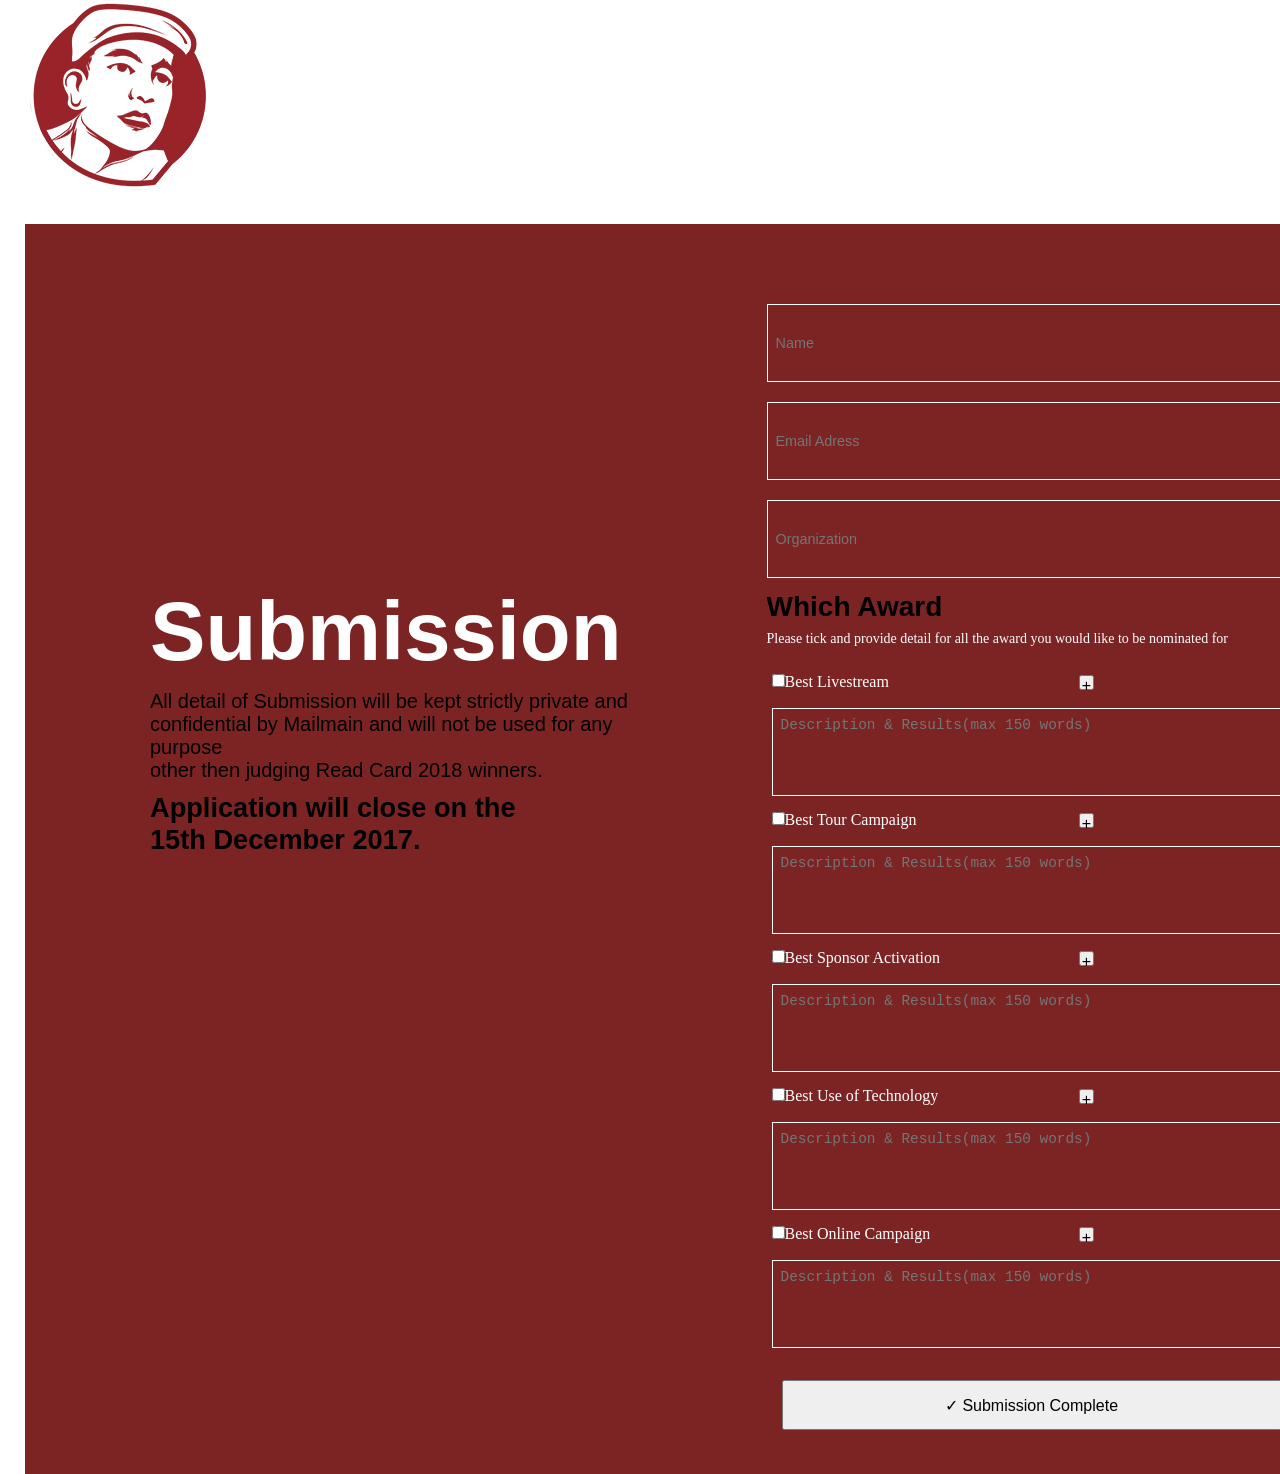
==== Index.html @ 2e70064a "Add files via upload" ====
<!DOCTYPE html>
<html lang="en">
<head>
    <meta charset="UTF-8">
    <meta name="viewport" content="width=device-width, initial-scale=1.0">
    <title>Document</title>
    <link rel="stylesheet" href="style.css">
</head>
<body>
    <header>
        <div class="logo">
            <img src="./img1/logo.png">
            </div>
    </header>
    <main >
    <section class="left">
        <div class="text">
            <h2>Submission</h2>
            <p>All detail of Submission will be kept strictly private and<br> confidential by Mailmain and will not be used for any purpose<br>other then judging Read Card 2018 winners. </p>
            <h4>Application will close on the<br>15th December 2017. </h4>     </div>
            </section>

<section class="right">
<div class="container">
    <div class="form">
    <form>
        <input type="text" placeholder="Name" class="input"><br>
        <input type="text" placeholder="Email Adress" class="input"><br>
        <input type="text" placeholder="Organization" class="input"><br>
        
    </form>
    </div>
    <div class="main-box">
        <h2>Which Award</h2>
        <p>Please tick and provide detail for all the award you would like to be nominated for<br><br></p>
        <div class="top">
         <div class="box1"><input type="checkbox">Best Livestream</div>
         <div class="box2"><button>&plus;</button></div>
        </div>
        <div class="bottom"><textarea placeholder="Description & Results(max 150 words)"></textarea></div>
    </div>
        <div class="main-box">
        <div class="top">
         <div class="box1"><input type="checkbox">Best Tour Campaign</div>
         <div class="box2"><button>&plus;</button></div>
        </div>
        <div class="bottom"><textarea placeholder="Description & Results(max 150 words)"></textarea></div>
    </div>
        <div class="main-box">
        <div class="top">
         <div class="box1"><input type="checkbox">Best Sponsor Activation</div>
         <div class="box2"><button>&plus;</button></div>
        </div>
        <div class="bottom"><textarea placeholder="Description & Results(max 150 words)"></textarea></div>
    </div>
        <div class="main-box">
        <div class="top">
         <div class="box1"><input type="checkbox">Best Use of Technology</div>
         <div class="box2"><button>&plus;</button></div>
        </div>
        <div class="bottom"><textarea placeholder="Description & Results(max 150 words)"></textarea></div>
    </div>
        <div class="main-box">
        <div class="top">
         <div class="box1"><input type="checkbox">Best Online Campaign</div>
         <div class="box2"><button>&plus;</button></div>
        </div>
        <div class="bottom"><textarea placeholder="Description & Results(max 150 words)"></textarea></div>
    </div>
<button>&#10003; Submission Complete</button>
</div>
</div>
    </section>
    </main>

</body>
</html
---- style.css ----
*{
    margin: 0px;
    padding: 0px;
    /* box-sizing: border-box; */
    /* height: 100vh; */

}
main{
    background-color: rgb(124, 36, 36);
    height: 1250px;
    margin-left: 25px;
    margin-top: 30px;
     position: relative;
     display: flex;

}
header img{
    margin-left: 30px;
}
.text h2{
    font-family: Arial, Helvetica, sans-serif;
    font-size: 5.2rem;
    color: white;
    margin-bottom: 10px;
    font-weight: 850;
}
.text h4{
    font-family: Arial, Helvetica, sans-serif;
    color: black;
    font-size: 1.7rem;
    font-weight: 900;
    letter-spacing: opx;

}
.text{
   margin-left: 125px;
   margin-top: 360px;
}
.text p{
    font-size: 20px;
        margin-bottom: 10px;
        font-family: Arial, Helvetica, sans-serif;
}
.container{
    position: relative;
    left: 6.5rem;
    top: 70px; */
    margin-top: 100px;
}
.input{
    width: 520px;
    height: 60px;
    margin: 10px;
     color: white;
      font-size: 0.9rem;
      padding: 0.5rem;
      background-color: rgb(124, 36, 36);
      border: 1px solid white;
    

}
textarea{
    width: 500px;
    height: 70px;
    /* margin: 10px; */
      background-color: rgb(124, 36, 36);
      border: 1px solid white;
      margin-left: 0%;
      color: white;
      font-size: 0.9rem;
      padding: 0.5rem;
    
checkbox{
    padding-left: 100px;
}
}
#101{
    height: -1rem;
}
.form h2{
    font-family: Arial, Helvetica, sans-serif;
    margin-top: 10px;
    margin-bottom: 5px;
}
button{
    width: 500px;
    height: 50px;
    margin-left: 25px;
    margin-top: 30px;
    font-size: 1rem;
}
.left, .right{
    width: 50%;

}
.main-box{
    display: grid;
    width: 550px;
    min-height:100px ;
    margin-top: 3px;
    position: relative;
}
.top{
display: grid;
grid-template-columns: 1fr 1fr;
gap: 15px;
}
.box1, .box2{
    height: 20px;
    margin-top: 10px;
    margin-left: 15px;
    color: white;
    /* border: 2px solid black; */

}
.bottom{
      height: 75px;
      padding: 15px;
      /* border: 1px solid black; */
}
.box2 button{
    margin-top: 2px;
    padding-left: 0%;
    width: 15px;
    height: 15px;
}
.main-box h2{
    font-family: Arial, Helvetica, sans-serif;
    font-size: 28px;
    font-weight: 900;
    margin-left: 10px;
}
.main-box p{
    /* font-family: Arial, Helvetica, sans-serif; */
    font-size: 14px;
    margin-left: 10px;
    margin-top: 8px;
    color: white;
}
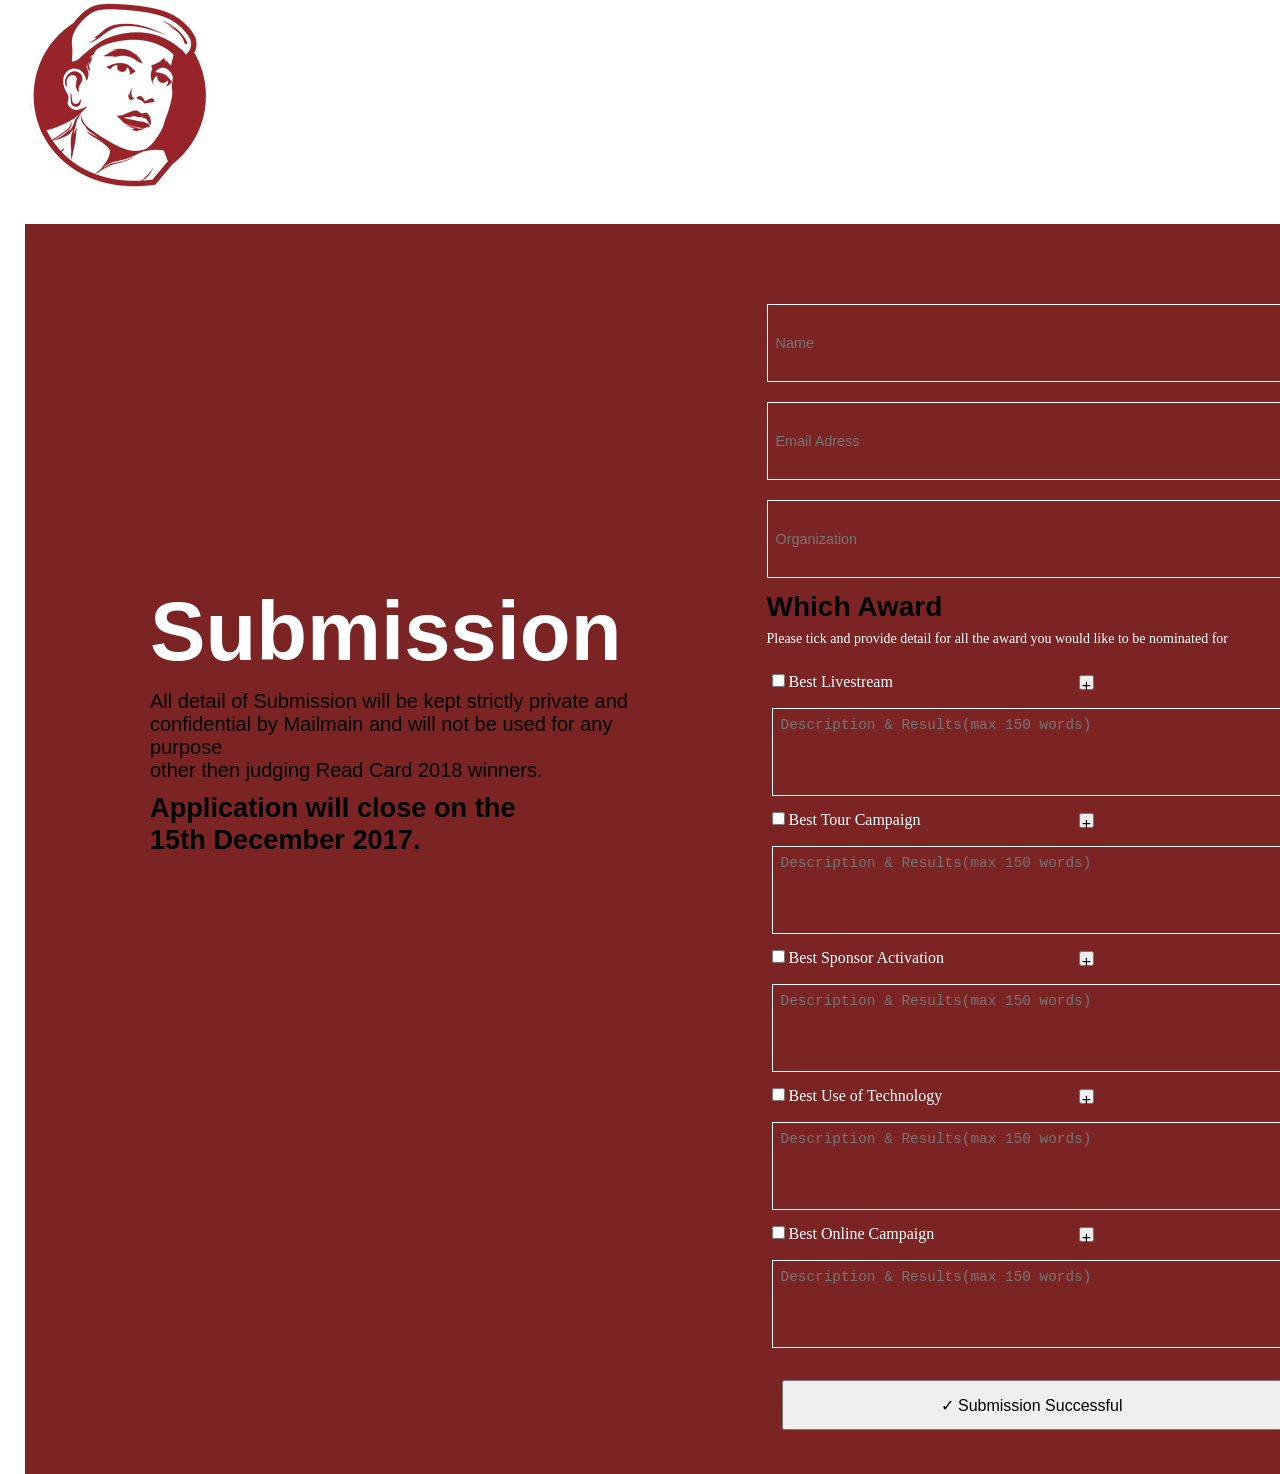
==== commit a9405a5d: "Update Index.html" ====
--- a/Index.html
+++ b/Index.html
@@ -34,44 +34,44 @@
         <h2>Which Award</h2>
         <p>Please tick and provide detail for all the award you would like to be nominated for<br><br></p>
         <div class="top">
-         <div class="box1"><input type="checkbox">Best Livestream</div>
+         <div class="box1"><input  type="checkbox">  Best Livestream</div>
          <div class="box2"><button>&plus;</button></div>
         </div>
         <div class="bottom"><textarea placeholder="Description & Results(max 150 words)"></textarea></div>
     </div>
         <div class="main-box">
         <div class="top">
-         <div class="box1"><input type="checkbox">Best Tour Campaign</div>
+         <div class="box1"><input type="checkbox">  Best Tour Campaign</div>
          <div class="box2"><button>&plus;</button></div>
         </div>
         <div class="bottom"><textarea placeholder="Description & Results(max 150 words)"></textarea></div>
     </div>
         <div class="main-box">
         <div class="top">
-         <div class="box1"><input type="checkbox">Best Sponsor Activation</div>
+         <div class="box1"><input type="checkbox">  Best Sponsor Activation</div>
          <div class="box2"><button>&plus;</button></div>
         </div>
         <div class="bottom"><textarea placeholder="Description & Results(max 150 words)"></textarea></div>
     </div>
         <div class="main-box">
         <div class="top">
-         <div class="box1"><input type="checkbox">Best Use of Technology</div>
+         <div class="box1"><input type="checkbox">  Best Use of Technology</div>
          <div class="box2"><button>&plus;</button></div>
         </div>
         <div class="bottom"><textarea placeholder="Description & Results(max 150 words)"></textarea></div>
     </div>
         <div class="main-box">
         <div class="top">
-         <div class="box1"><input type="checkbox">Best Online Campaign</div>
+         <div class="box1"><input type="checkbox">  Best Online Campaign</div>
          <div class="box2"><button>&plus;</button></div>
         </div>
         <div class="bottom"><textarea placeholder="Description & Results(max 150 words)"></textarea></div>
     </div>
-<button>&#10003; Submission Complete</button>
+<button class="btn">&#10003; Submission Successful</button>
 </div>
 </div>
     </section>
     </main>
 
 </body>
-</html+</html
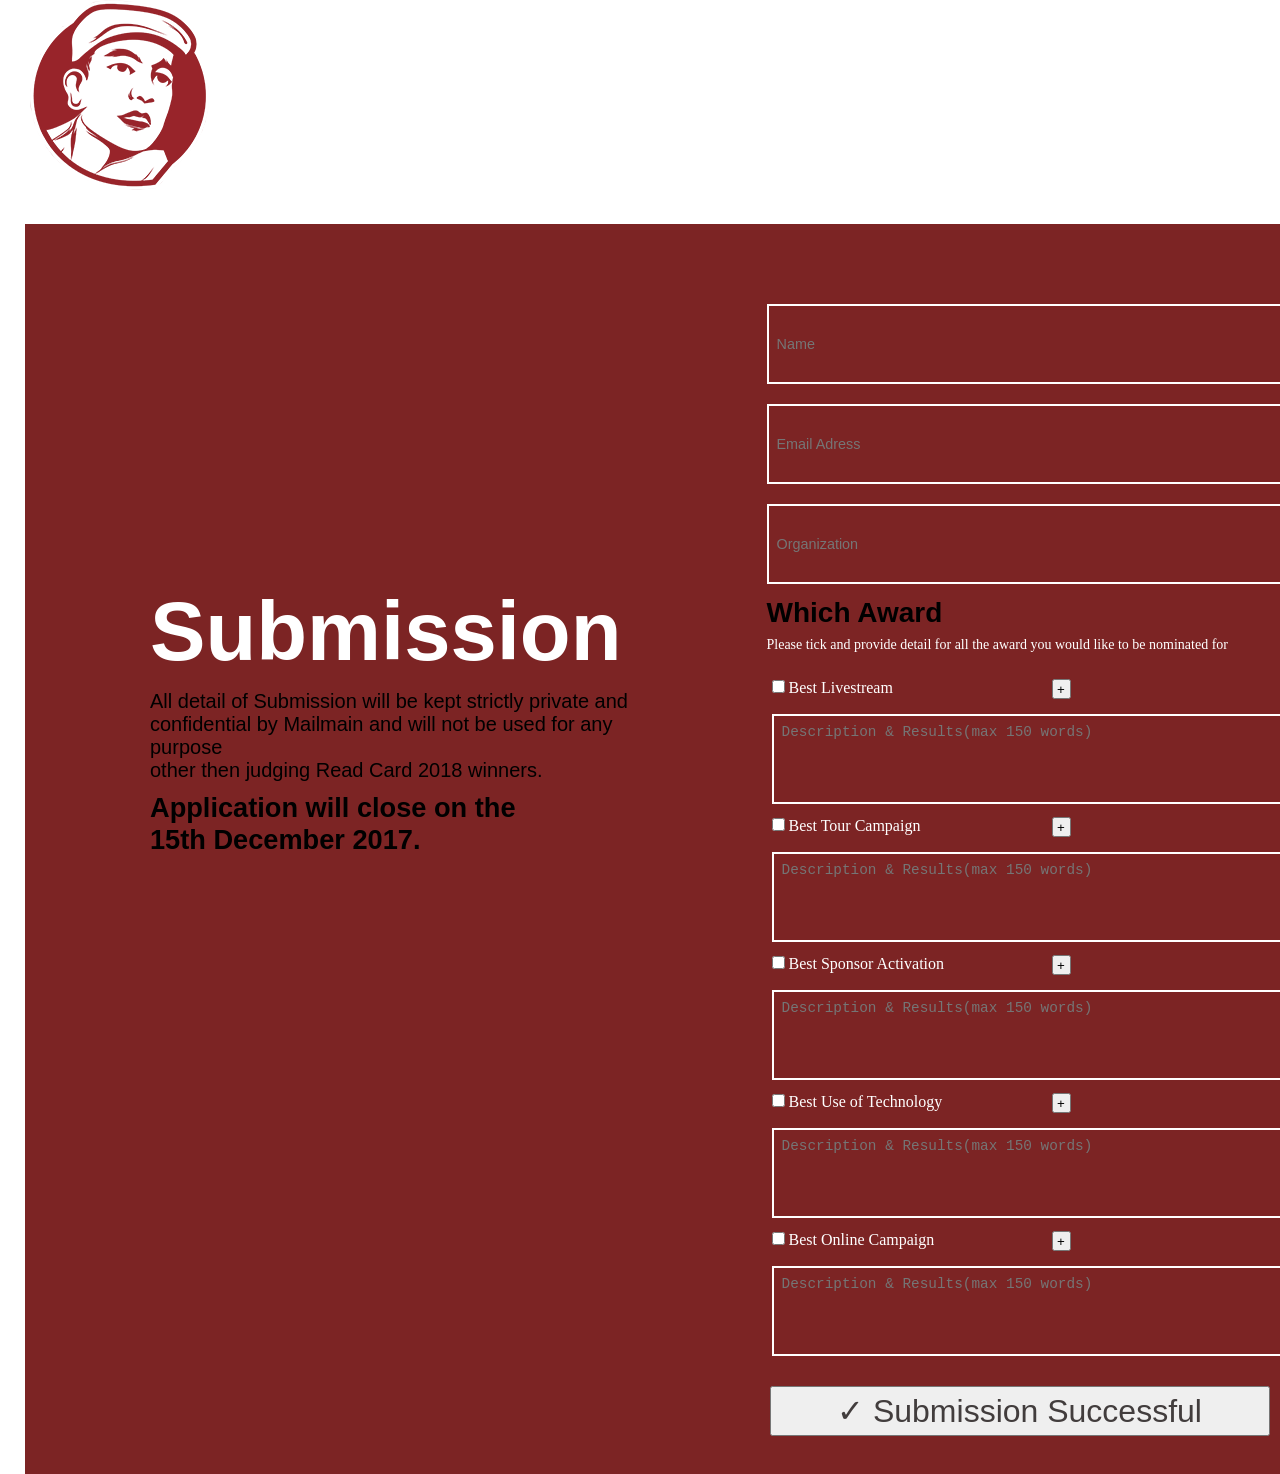
==== commit 890b06a1: "Update Index.html" ====
--- a/Index.html
+++ b/Index.html
@@ -34,35 +34,35 @@
         <h2>Which Award</h2>
         <p>Please tick and provide detail for all the award you would like to be nominated for<br><br></p>
         <div class="top">
-         <div class="box1"><input  type="checkbox">  Best Livestream</div>
+         <div class="box1"><input  type="checkbox" class="my-checkbox">  Best Livestream</div>
          <div class="box2"><button>&plus;</button></div>
         </div>
         <div class="bottom"><textarea placeholder="Description & Results(max 150 words)"></textarea></div>
     </div>
         <div class="main-box">
         <div class="top">
-         <div class="box1"><input type="checkbox">  Best Tour Campaign</div>
+         <div class="box1"><input type="checkbox" class="my-checkbox">  Best Tour Campaign</div>
          <div class="box2"><button>&plus;</button></div>
         </div>
         <div class="bottom"><textarea placeholder="Description & Results(max 150 words)"></textarea></div>
     </div>
         <div class="main-box">
         <div class="top">
-         <div class="box1"><input type="checkbox">  Best Sponsor Activation</div>
+         <div class="box1"><input type="checkbox" class="my-checkbox">  Best Sponsor Activation</div>
          <div class="box2"><button>&plus;</button></div>
         </div>
         <div class="bottom"><textarea placeholder="Description & Results(max 150 words)"></textarea></div>
     </div>
         <div class="main-box">
         <div class="top">
-         <div class="box1"><input type="checkbox">  Best Use of Technology</div>
+         <div class="box1"><input type="checkbox" class="my-checkbox">  Best Use of Technology</div>
          <div class="box2"><button>&plus;</button></div>
         </div>
         <div class="bottom"><textarea placeholder="Description & Results(max 150 words)"></textarea></div>
     </div>
         <div class="main-box">
         <div class="top">
-         <div class="box1"><input type="checkbox">  Best Online Campaign</div>
+         <div class="box1"><input type="checkbox" class="my-checkbox">  Best Online Campaign</div>
          <div class="box2"><button>&plus;</button></div>
         </div>
         <div class="bottom"><textarea placeholder="Description & Results(max 150 words)"></textarea></div>
--- a/style.css
+++ b/style.css
@@ -48,14 +48,14 @@
     margin-top: 100px;
 }
 .input{
-    width: 520px;
+    width: 500px;
     height: 60px;
     margin: 10px;
      color: white;
       font-size: 0.9rem;
       padding: 0.5rem;
       background-color: rgb(124, 36, 36);
-      border: 1px solid white;
+      border: 2px solid white;
     
 
 }
@@ -64,7 +64,7 @@
     height: 70px;
     /* margin: 10px; */
       background-color: rgb(124, 36, 36);
-      border: 1px solid white;
+      border: 2px solid white;
       margin-left: 0%;
       color: white;
       font-size: 0.9rem;
@@ -72,6 +72,8 @@
     
 checkbox{
     padding-left: 100px;
+    background-color: darkred;
+    border: 1px solid white;
 }
 }
 #101{
@@ -85,9 +87,9 @@
 button{
     width: 500px;
     height: 50px;
-    margin-left: 25px;
-    margin-top: 30px;
-    font-size: 1rem;
+    /* margin-left: 25px; */
+    /* margin-top: 30px; */
+    /* font-size: 1rem; */
 }
 .left, .right{
     width: 50%;
@@ -103,26 +105,33 @@
 .top{
 display: grid;
 grid-template-columns: 1fr 1fr;
-gap: 15px;
+justify-content: start;
+gap: 10px;
+padding-left: 0px;
 }
 .box1, .box2{
-    height: 20px;
+    height: 10px;
     margin-top: 10px;
+    margin-bottom: 10px;
     margin-left: 15px;
     color: white;
     /* border: 2px solid black; */
 
 }
+
 .bottom{
       height: 75px;
       padding: 15px;
       /* border: 1px solid black; */
 }
 .box2 button{
-    margin-top: 2px;
-    padding-left: 0%;
-    width: 15px;
-    height: 15px;
+    /* margin-top: 9px;
+    padding-left: 0%; */
+    width: 19px;
+    height: 20px;
+    margin-top: 0px;
+    /* margin-top: 0px; */
+    /* padding-top: 0px; */
 }
 .main-box h2{
     font-family: Arial, Helvetica, sans-serif;
@@ -137,3 +146,10 @@
     margin-top: 8px;
     color: white;
 }
+.btn{
+    font-size: 2rem;
+    margin-left: 13px;
+    margin-top: 30px;
+    color: rgb(66, 61, 61);
+
+}
